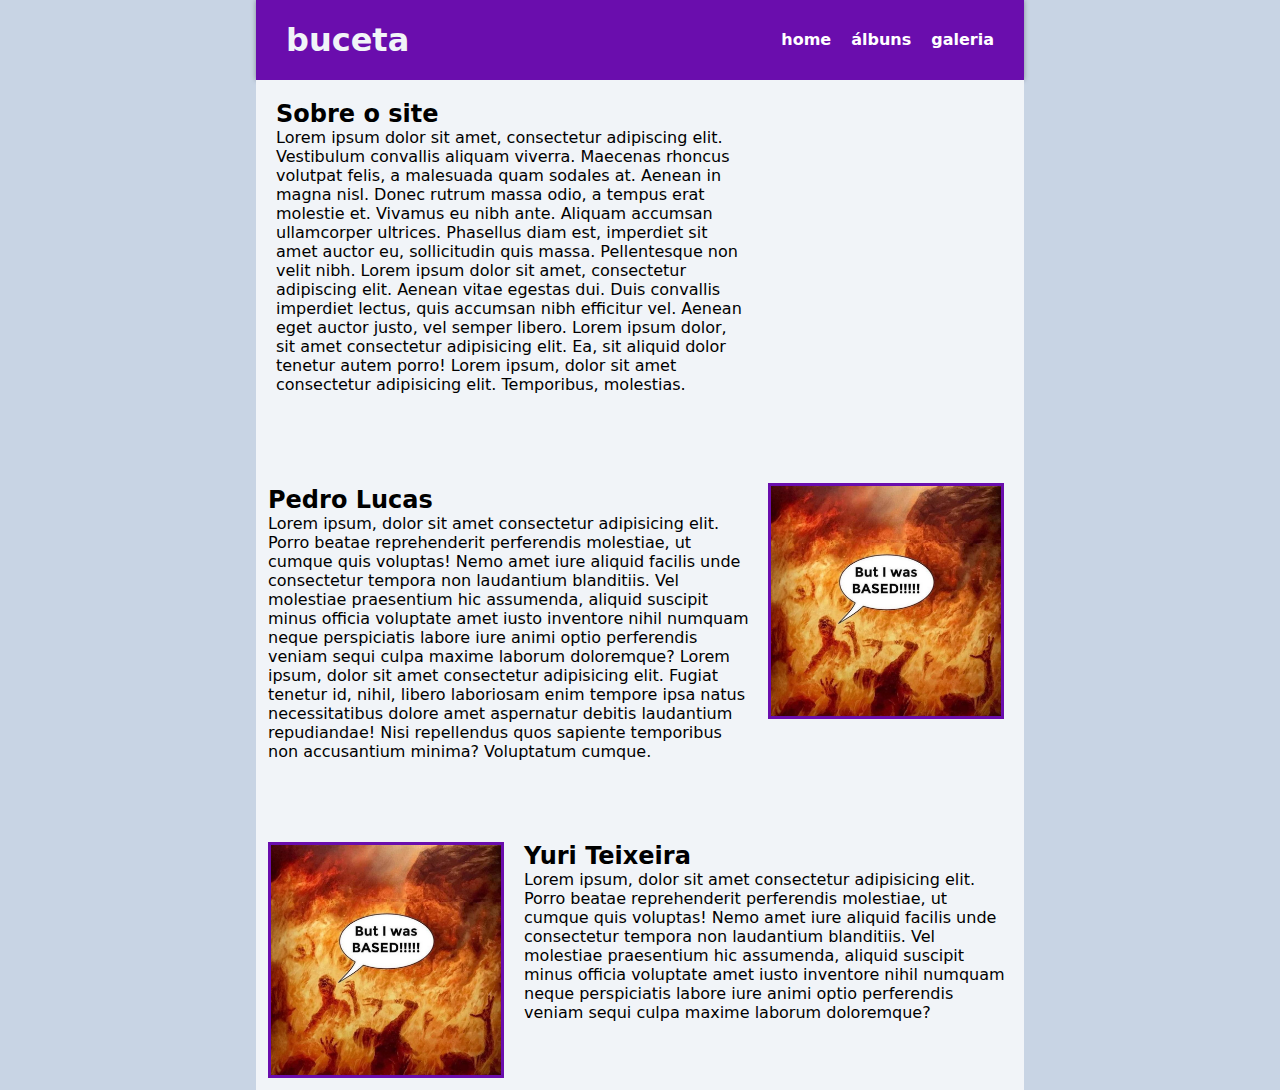
==== index.html @ 8d38eaa4 "alufhyp08e0fy" ====
<!DOCTYPE html>
<html lang="pt-br">
    <head>
        <meta charset="UTF-8">
        <meta name="viewport" content="width=device-width, initial-scale=1.0">
        <link rel="stylesheet" href="CSS/estilohome.css">
        <title>Projeto4BI</title>
    </head>
    <body>
        <header>
            <nav>
                <h1>buceta</h1>
                <ul>
                        <li><a href="">home</a></li>
                        <li><a href="HTML/discografia.html">álbuns</a></li>
                        <li><a href="">galeria</a></li>
                    </ul>
                </nav>    
            </header>
            <main>
                <div class="corposite">
                    <div class="post1">
                        <h2>Sobre o site</h2>
                        <p>Lorem ipsum dolor sit amet, consectetur adipiscing elit. Vestibulum convallis aliquam viverra. Maecenas rhoncus volutpat felis, a malesuada quam sodales at. Aenean in magna nisl. Donec rutrum massa odio, a tempus erat molestie et. Vivamus eu nibh ante. Aliquam accumsan ullamcorper ultrices. Phasellus diam est, imperdiet sit amet auctor eu, sollicitudin quis massa. Pellentesque non velit nibh. Lorem ipsum dolor sit amet, consectetur adipiscing elit. Aenean vitae egestas dui. Duis convallis imperdiet lectus, quis accumsan nibh efficitur vel. Aenean eget auctor justo, vel semper libero. Lorem ipsum dolor, sit amet consectetur adipisicing elit. Ea, sit aliquid dolor tenetur autem porro! Lorem ipsum, dolor sit amet consectetur adipisicing elit. Temporibus, molestias.</p>
                        <br>
                    </div>
                    <div class="post2">
                        <br>
                        <h2>Pedro Lucas</h2>
                        <p>Lorem ipsum, dolor sit amet consectetur adipisicing elit. Porro beatae reprehenderit perferendis molestiae, ut cumque quis voluptas! Nemo amet iure aliquid facilis unde consectetur tempora non laudantium blanditiis. Vel molestiae praesentium hic assumenda, aliquid suscipit minus officia voluptate amet iusto inventore nihil numquam neque perspiciatis labore iure animi optio perferendis veniam sequi culpa maxime laborum doloremque? Lorem ipsum, dolor sit amet consectetur adipisicing elit. Fugiat tenetur id, nihil, libero laboriosam enim tempore ipsa natus necessitatibus dolore amet aspernatur debitis laudantium repudiandae! Nisi repellendus quos sapiente temporibus non accusantium minima? Voluptatum cumque.</p>
                        <br><br><br>
                    </div>
                    <img class="imgpost2" src="IMGs/inferno.jpeg" width="90%">

                    <div class="post3">
                        <h2>Yuri Teixeira</h2>
                        <p>Lorem ipsum, dolor sit amet consectetur adipisicing elit. Porro beatae reprehenderit perferendis molestiae, ut cumque quis voluptas! Nemo amet iure aliquid facilis unde consectetur tempora non laudantium blanditiis. Vel molestiae praesentium hic assumenda, aliquid suscipit minus officia voluptate amet iusto inventore nihil numquam neque perspiciatis labore iure animi optio perferendis veniam sequi culpa maxime laborum doloremque?</p>
                    </div>
                    <img src="IMGs/inferno.jpeg" alt="teste" class="imgpost3" width="90%">
                    </div>
            </main>
    </body>
</html>
---- CSS/estilohome.css ----
@import url('https://fonts.googleapis.com/css2?family=Roboto+Mono:ital,wght@0,100..700;1,100..700&display=swap');

* {
    padding: 0;
    margin: 0;
    font-family: system-ui, -apple-system, BlinkMacSystemFont, 'Segoe UI', Roboto, Oxygen, Ubuntu, Cantarell, 'Open Sans', 'Helvetica Neue', sans-serif;
}
body {
    display: grid;
    background: #c8d4e4;
    grid-template-columns: 20% 1fr 20%;
    grid-template-rows: 1fr 100vh;
}
/* #506b9b 
    #3a498d
    #76a1b2
    #c8d4e4
    #f1f4f8
*/
main {
    grid-area: 2 / 2 / 2 / 2;
}
header {
    grid-area: 1 / 2 / 1 / 2;
}
nav {
    display: flex;
    justify-content: space-between;
    align-items: center;
    padding: 15px 30px;
    box-shadow: 0 0 5px rgba(0, 0, 0, 0.35);
    color: #f1f4f8;
    background: #6A0DAD;
    line-height: 50px;
}
nav ul {
    display: flex;
    list-style: none;
    gap: 20px;
    font-weight: 900;
}
nav a {
    color: white;
    text-decoration: none;
}
nav a:hover {
    font-style: italic;
    background: white;
    color: #6A0DAD;
}
.corposite {
    background: #f1f4f8;
    display: grid;
    grid-template-columns: 1fr 1fr 1fr;
    grid-template-rows: 1fr 1fr;
}
.post1 {
    padding: 20px;
    grid-area: 1 / 1 / 1 / 3;
}
#espaco {
    grid-area: 1 / 3 / 1 / 4;
}
.post2 {
    padding: 12px;
    grid-area: 2 / 1 / 2 / 3;
}
.imgpost2 {
    margin-top: 28px;
    margin-right: 12px;
    grid-area: 2 / 3 / 2 / 3;
    border: 3px solid #6A0DAD;
}
.post3 {
    padding: 12px;
    grid-area: 3 / 2 / 3 / 4;
}
.imgpost3 {
    margin: 12px;
    grid-area: 3 / 1 / 3 / 1;
    border: 3px solid #6A0DAD;
}
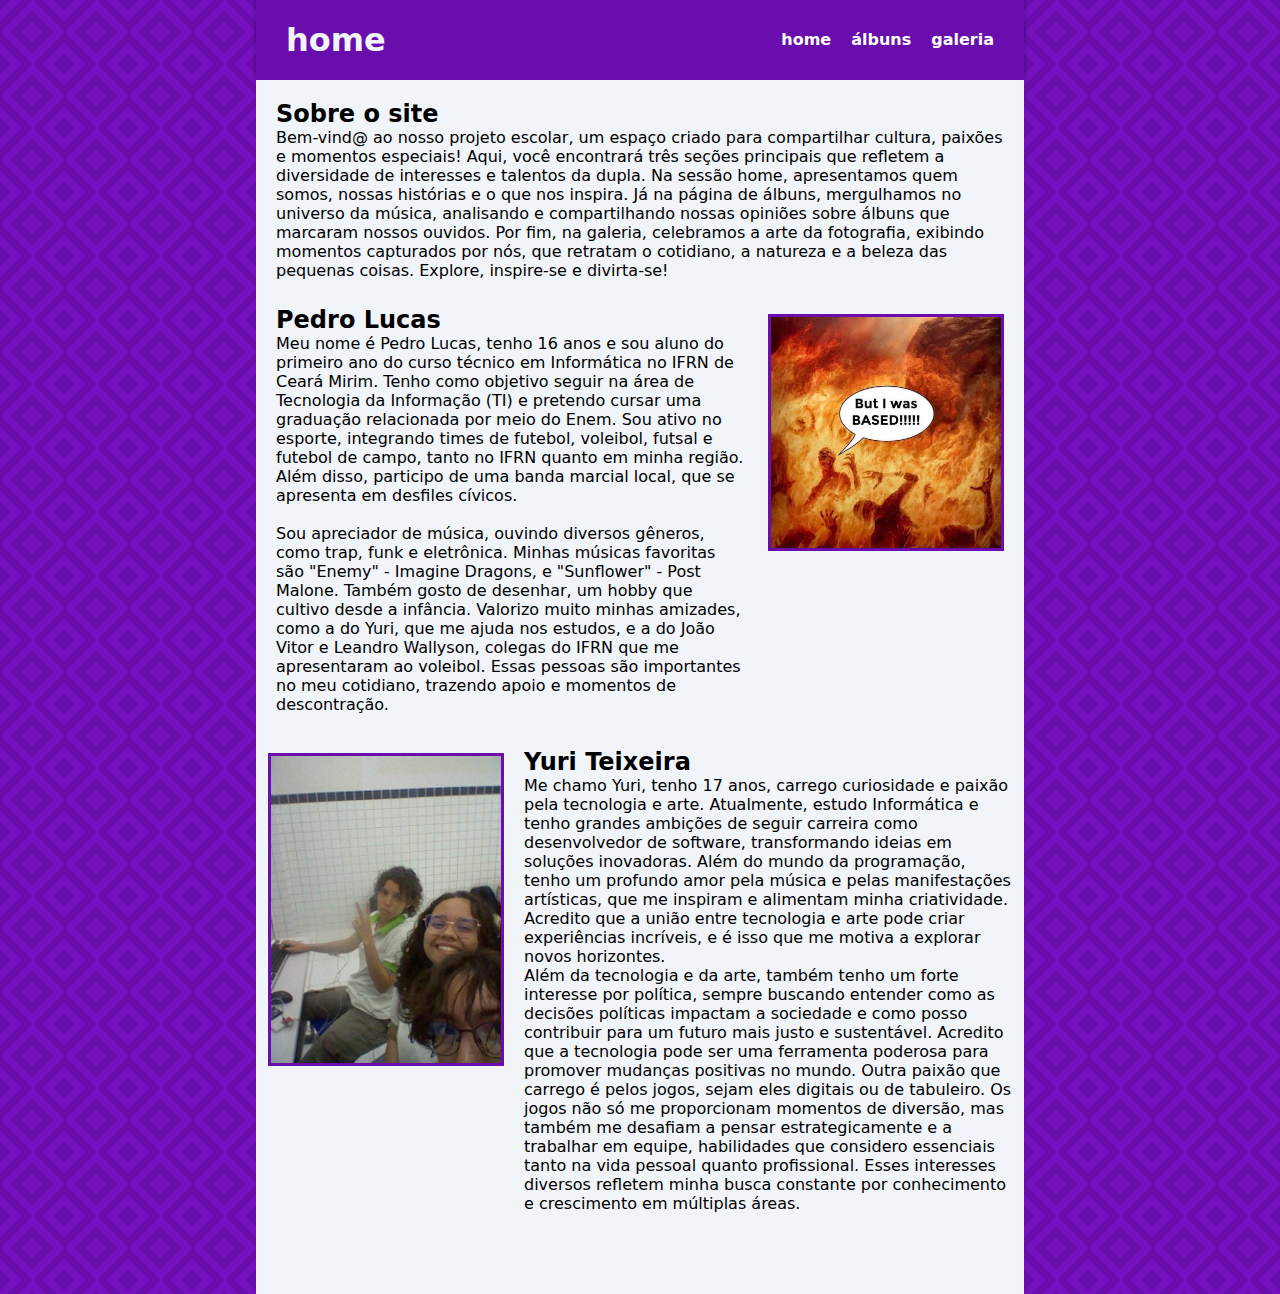
==== commit 6415e428: "TO QUASE TERMINANDO" ====
--- a/index.html
+++ b/index.html
@@ -9,11 +9,11 @@
     <body>
         <header>
             <nav>
-                <h1>buceta</h1>
+                <h1>home</h1>
                 <ul>
                         <li><a href="">home</a></li>
                         <li><a href="HTML/discografia.html">álbuns</a></li>
-                        <li><a href="">galeria</a></li>
+                        <li><a href="HTML/galeria.html">galeria</a></li>
                     </ul>
                 </nav>    
             </header>
@@ -21,23 +21,24 @@
                 <div class="corposite">
                     <div class="post1">
                         <h2>Sobre o site</h2>
-                        <p>Lorem ipsum dolor sit amet, consectetur adipiscing elit. Vestibulum convallis aliquam viverra. Maecenas rhoncus volutpat felis, a malesuada quam sodales at. Aenean in magna nisl. Donec rutrum massa odio, a tempus erat molestie et. Vivamus eu nibh ante. Aliquam accumsan ullamcorper ultrices. Phasellus diam est, imperdiet sit amet auctor eu, sollicitudin quis massa. Pellentesque non velit nibh. Lorem ipsum dolor sit amet, consectetur adipiscing elit. Aenean vitae egestas dui. Duis convallis imperdiet lectus, quis accumsan nibh efficitur vel. Aenean eget auctor justo, vel semper libero. Lorem ipsum dolor, sit amet consectetur adipisicing elit. Ea, sit aliquid dolor tenetur autem porro! Lorem ipsum, dolor sit amet consectetur adipisicing elit. Temporibus, molestias.</p>
-                        <br>
+                        <p>Bem-vind@ ao nosso projeto escolar, um espaço criado para compartilhar cultura, paixões e momentos especiais! Aqui, você encontrará três seções principais que refletem a diversidade de interesses e talentos da dupla. Na sessão home, apresentamos quem somos, nossas histórias e o que nos inspira. Já na página de álbuns, mergulhamos no universo da música, analisando e compartilhando nossas opiniões sobre álbuns que marcaram nossos ouvidos. Por fim, na galeria, celebramos a arte da fotografia, exibindo momentos capturados por nós, que retratam o cotidiano, a natureza e a beleza das pequenas coisas. Explore, inspire-se e divirta-se!</p>
                     </div>
                     <div class="post2">
+                        <h2>Pedro Lucas</h2>
+                        <p>Meu nome é Pedro Lucas, tenho 16 anos e sou aluno do primeiro ano do curso técnico em Informática no IFRN de Ceará Mirim. Tenho como objetivo seguir na área de Tecnologia da Informação (TI) e pretendo cursar uma graduação relacionada por meio do Enem. Sou ativo no esporte, integrando times de futebol, voleibol, futsal e futebol de campo, tanto no IFRN quanto em minha região. Além disso, participo de uma banda marcial local, que se apresenta em desfiles cívicos.</p>
                         <br>
-                        <h2>Pedro Lucas</h2>
-                        <p>Lorem ipsum, dolor sit amet consectetur adipisicing elit. Porro beatae reprehenderit perferendis molestiae, ut cumque quis voluptas! Nemo amet iure aliquid facilis unde consectetur tempora non laudantium blanditiis. Vel molestiae praesentium hic assumenda, aliquid suscipit minus officia voluptate amet iusto inventore nihil numquam neque perspiciatis labore iure animi optio perferendis veniam sequi culpa maxime laborum doloremque? Lorem ipsum, dolor sit amet consectetur adipisicing elit. Fugiat tenetur id, nihil, libero laboriosam enim tempore ipsa natus necessitatibus dolore amet aspernatur debitis laudantium repudiandae! Nisi repellendus quos sapiente temporibus non accusantium minima? Voluptatum cumque.</p>
+                        <p>Sou apreciador de música, ouvindo diversos gêneros, como trap, funk e eletrônica. Minhas músicas favoritas são "Enemy" - Imagine Dragons, e "Sunflower" - Post Malone. Também gosto de desenhar, um hobby que cultivo desde a infância. Valorizo muito minhas amizades, como a do Yuri, que me ajuda nos estudos, e a do João Vitor e Leandro Wallyson, colegas do IFRN que me apresentaram ao voleibol. Essas pessoas são importantes no meu cotidiano, trazendo apoio e momentos de descontração.</p>
                         <br><br><br>
                     </div>
                     <img class="imgpost2" src="IMGs/inferno.jpeg" width="90%">
 
                     <div class="post3">
                         <h2>Yuri Teixeira</h2>
-                        <p>Lorem ipsum, dolor sit amet consectetur adipisicing elit. Porro beatae reprehenderit perferendis molestiae, ut cumque quis voluptas! Nemo amet iure aliquid facilis unde consectetur tempora non laudantium blanditiis. Vel molestiae praesentium hic assumenda, aliquid suscipit minus officia voluptate amet iusto inventore nihil numquam neque perspiciatis labore iure animi optio perferendis veniam sequi culpa maxime laborum doloremque?</p>
+                        <p>Me chamo Yuri, tenho 17 anos, carrego curiosidade e paixão pela tecnologia e arte. Atualmente, estudo Informática e tenho grandes ambições de seguir carreira como desenvolvedor de software, transformando ideias em soluções inovadoras. Além do mundo da programação, tenho um profundo amor pela música e pelas manifestações artísticas, que me inspiram e alimentam minha criatividade. Acredito que a união entre tecnologia e arte pode criar experiências incríveis, e é isso que me motiva a explorar novos horizontes.</p>
+                        <p>Além da tecnologia e da arte, também tenho um forte interesse por política, sempre buscando entender como as decisões políticas impactam a sociedade e como posso contribuir para um futuro mais justo e sustentável. Acredito que a tecnologia pode ser uma ferramenta poderosa para promover mudanças positivas no mundo. Outra paixão que carrego é pelos jogos, sejam eles digitais ou de tabuleiro. Os jogos não só me proporcionam momentos de diversão, mas também me desafiam a pensar estrategicamente e a trabalhar em equipe, habilidades que considero essenciais tanto na vida pessoal quanto profissional. Esses interesses diversos refletem minha busca constante por conhecimento e crescimento em múltiplas áreas.</p>
                     </div>
-                    <img src="IMGs/inferno.jpeg" alt="teste" class="imgpost3" width="90%">
-                    </div>
+                    <img src="IMGs/fototeste.jpeg" alt="teste" class="imgpost3" width="90%">
+                </div>
             </main>
     </body>
 </html>--- a/CSS/estilohome.css
+++ b/CSS/estilohome.css
@@ -1,5 +1,3 @@
-@import url('https://fonts.googleapis.com/css2?family=Roboto+Mono:ital,wght@0,100..700;1,100..700&display=swap');
-
 * {
     padding: 0;
     margin: 0;
@@ -7,7 +5,21 @@
 }
 body {
     display: grid;
-    background: #c8d4e4;
+    background: linear-gradient(45deg,#0000 calc(25%/3), #7611bf 0 calc(50%/3),
+      #0000 0 calc(250%/3), #7611bf 0 calc(275%/3),
+      #0000 0),linear-gradient( 45deg,#7611bf calc(25%/3), #0000 0 calc(50%/3),
+      #7611bf 0 25%, #0000 0 75%,
+      #7611bf 0 calc(250%/3), #0000 0 calc(275%/3),
+      #7611bf 0),
+      linear-gradient(-45deg,#0000 calc(25%/3), #7611bf 0 calc(50%/3),
+      #0000 0 calc(250%/3), #7611bf 0 calc(275%/3),
+      #0000 0),linear-gradient(-45deg,#7611bf calc(25%/3), #0000 0 calc(50%/3),
+      #7611bf 0 25%, #0000 0 75%,
+      #7611bf 0 calc(250%/3), #0000 0 calc(275%/3),
+      #7611bf 0)
+      #6a0dad;
+    background-size: 64px 64px;
+    background-position: 0 0, 32px  32px;
     grid-template-columns: 20% 1fr 20%;
     grid-template-rows: 1fr 100vh;
 }
@@ -48,21 +60,24 @@
     background: white;
     color: #6A0DAD;
 }
+p {
+    font-weight: 300;
+}
 .corposite {
     background: #f1f4f8;
     display: grid;
     grid-template-columns: 1fr 1fr 1fr;
-    grid-template-rows: 1fr 1fr;
+    grid-template-rows: 17% 37% 16% 16%;
 }
 .post1 {
     padding: 20px;
-    grid-area: 1 / 1 / 1 / 3;
+    grid-area: 1 / 1 / 1 / 4;
 }
 #espaco {
     grid-area: 1 / 3 / 1 / 4;
 }
 .post2 {
-    padding: 12px;
+    padding: 20px;
     grid-area: 2 / 1 / 2 / 3;
 }
 .imgpost2 {
@@ -73,10 +88,11 @@
 }
 .post3 {
     padding: 12px;
-    grid-area: 3 / 2 / 3 / 4;
+    grid-area: 3 / 2 / 4 / 4;
 }
 .imgpost3 {
     margin: 12px;
+    margin-top: 17px;
     grid-area: 3 / 1 / 3 / 1;
     border: 3px solid #6A0DAD;
 }
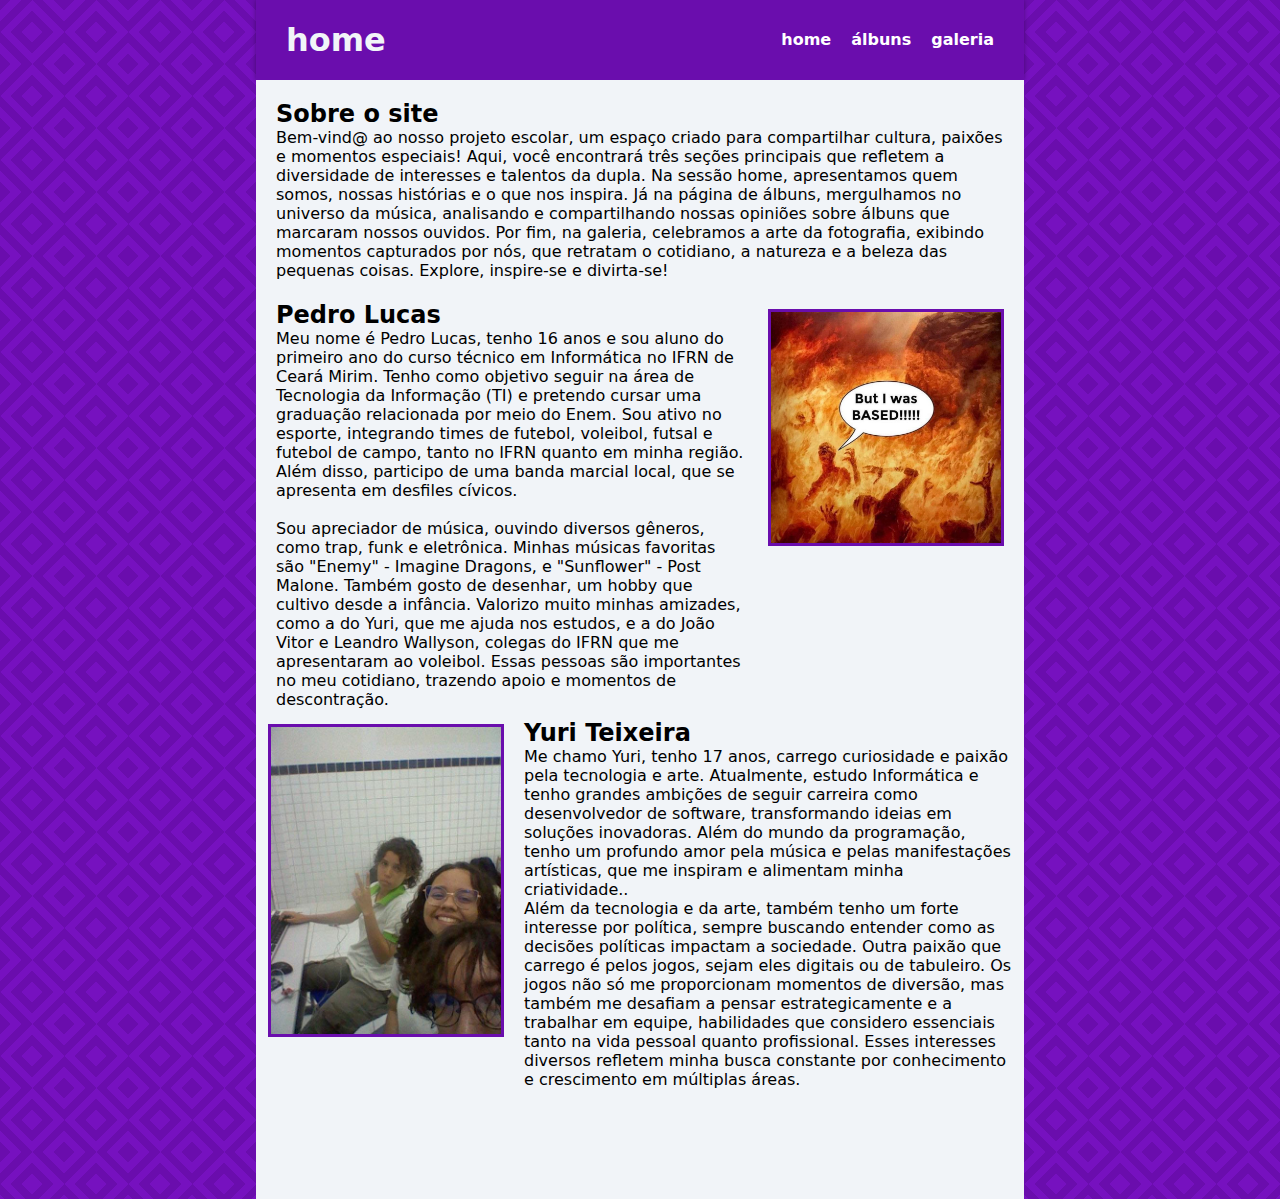
==== commit e5852ee9: "quase la so falta tudo" ====
--- a/index.html
+++ b/index.html
@@ -34,8 +34,8 @@
 
                     <div class="post3">
                         <h2>Yuri Teixeira</h2>
-                        <p>Me chamo Yuri, tenho 17 anos, carrego curiosidade e paixão pela tecnologia e arte. Atualmente, estudo Informática e tenho grandes ambições de seguir carreira como desenvolvedor de software, transformando ideias em soluções inovadoras. Além do mundo da programação, tenho um profundo amor pela música e pelas manifestações artísticas, que me inspiram e alimentam minha criatividade. Acredito que a união entre tecnologia e arte pode criar experiências incríveis, e é isso que me motiva a explorar novos horizontes.</p>
-                        <p>Além da tecnologia e da arte, também tenho um forte interesse por política, sempre buscando entender como as decisões políticas impactam a sociedade e como posso contribuir para um futuro mais justo e sustentável. Acredito que a tecnologia pode ser uma ferramenta poderosa para promover mudanças positivas no mundo. Outra paixão que carrego é pelos jogos, sejam eles digitais ou de tabuleiro. Os jogos não só me proporcionam momentos de diversão, mas também me desafiam a pensar estrategicamente e a trabalhar em equipe, habilidades que considero essenciais tanto na vida pessoal quanto profissional. Esses interesses diversos refletem minha busca constante por conhecimento e crescimento em múltiplas áreas.</p>
+                        <p>Me chamo Yuri, tenho 17 anos, carrego curiosidade e paixão pela tecnologia e arte. Atualmente, estudo Informática e tenho grandes ambições de seguir carreira como desenvolvedor de software, transformando ideias em soluções inovadoras. Além do mundo da programação, tenho um profundo amor pela música e pelas manifestações artísticas, que me inspiram e alimentam minha criatividade..</p>
+                        <p>Além da tecnologia e da arte, também tenho um forte interesse por política, sempre buscando entender como as decisões políticas impactam a sociedade. Outra paixão que carrego é pelos jogos, sejam eles digitais ou de tabuleiro. Os jogos não só me proporcionam momentos de diversão, mas também me desafiam a pensar estrategicamente e a trabalhar em equipe, habilidades que considero essenciais tanto na vida pessoal quanto profissional. Esses interesses diversos refletem minha busca constante por conhecimento e crescimento em múltiplas áreas.</p>
                     </div>
                     <img src="IMGs/fototeste.jpeg" alt="teste" class="imgpost3" width="90%">
                 </div>
--- a/CSS/estilohome.css
+++ b/CSS/estilohome.css
@@ -67,7 +67,7 @@
     background: #f1f4f8;
     display: grid;
     grid-template-columns: 1fr 1fr 1fr;
-    grid-template-rows: 17% 37% 16% 16%;
+    grid-template-rows: 18% 38% 20% 25%;
 }
 .post1 {
     padding: 20px;
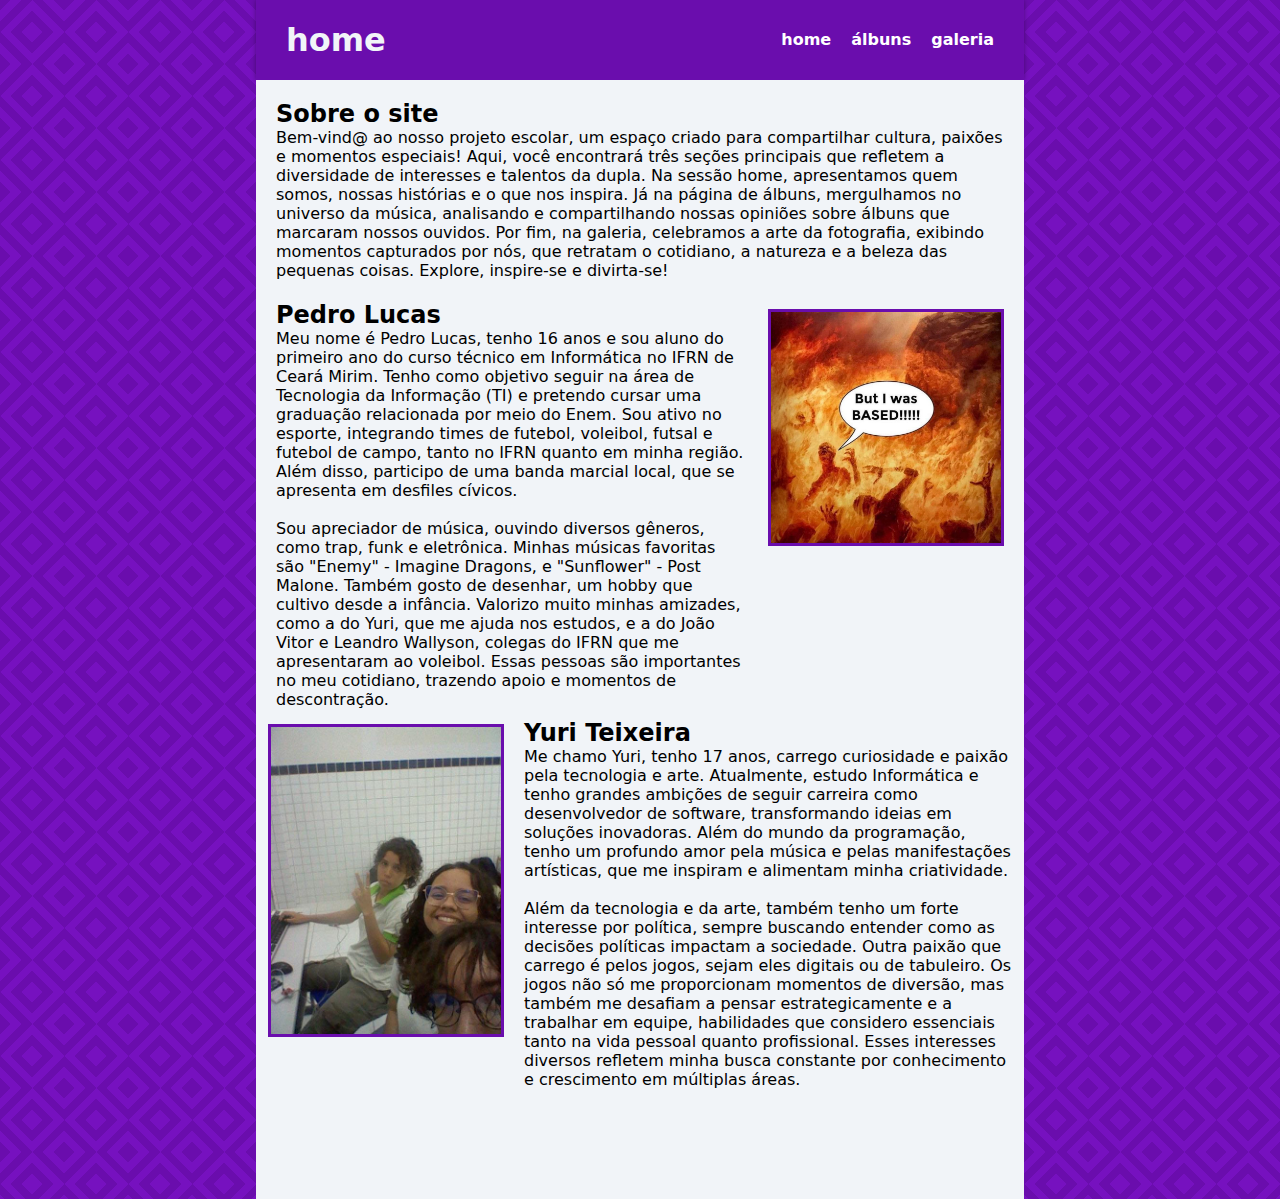
==== commit 05932b72: "comita ai" ====
--- a/index.html
+++ b/index.html
@@ -34,7 +34,7 @@
 
                     <div class="post3">
                         <h2>Yuri Teixeira</h2>
-                        <p>Me chamo Yuri, tenho 17 anos, carrego curiosidade e paixão pela tecnologia e arte. Atualmente, estudo Informática e tenho grandes ambições de seguir carreira como desenvolvedor de software, transformando ideias em soluções inovadoras. Além do mundo da programação, tenho um profundo amor pela música e pelas manifestações artísticas, que me inspiram e alimentam minha criatividade..</p>
+                        <p>Me chamo Yuri, tenho 17 anos, carrego curiosidade e paixão pela tecnologia e arte. Atualmente, estudo Informática e tenho grandes ambições de seguir carreira como desenvolvedor de software, transformando ideias em soluções inovadoras. Além do mundo da programação, tenho um profundo amor pela música e pelas manifestações artísticas, que me inspiram e alimentam minha criatividade.</p><br>
                         <p>Além da tecnologia e da arte, também tenho um forte interesse por política, sempre buscando entender como as decisões políticas impactam a sociedade. Outra paixão que carrego é pelos jogos, sejam eles digitais ou de tabuleiro. Os jogos não só me proporcionam momentos de diversão, mas também me desafiam a pensar estrategicamente e a trabalhar em equipe, habilidades que considero essenciais tanto na vida pessoal quanto profissional. Esses interesses diversos refletem minha busca constante por conhecimento e crescimento em múltiplas áreas.</p>
                     </div>
                     <img src="IMGs/fototeste.jpeg" alt="teste" class="imgpost3" width="90%">
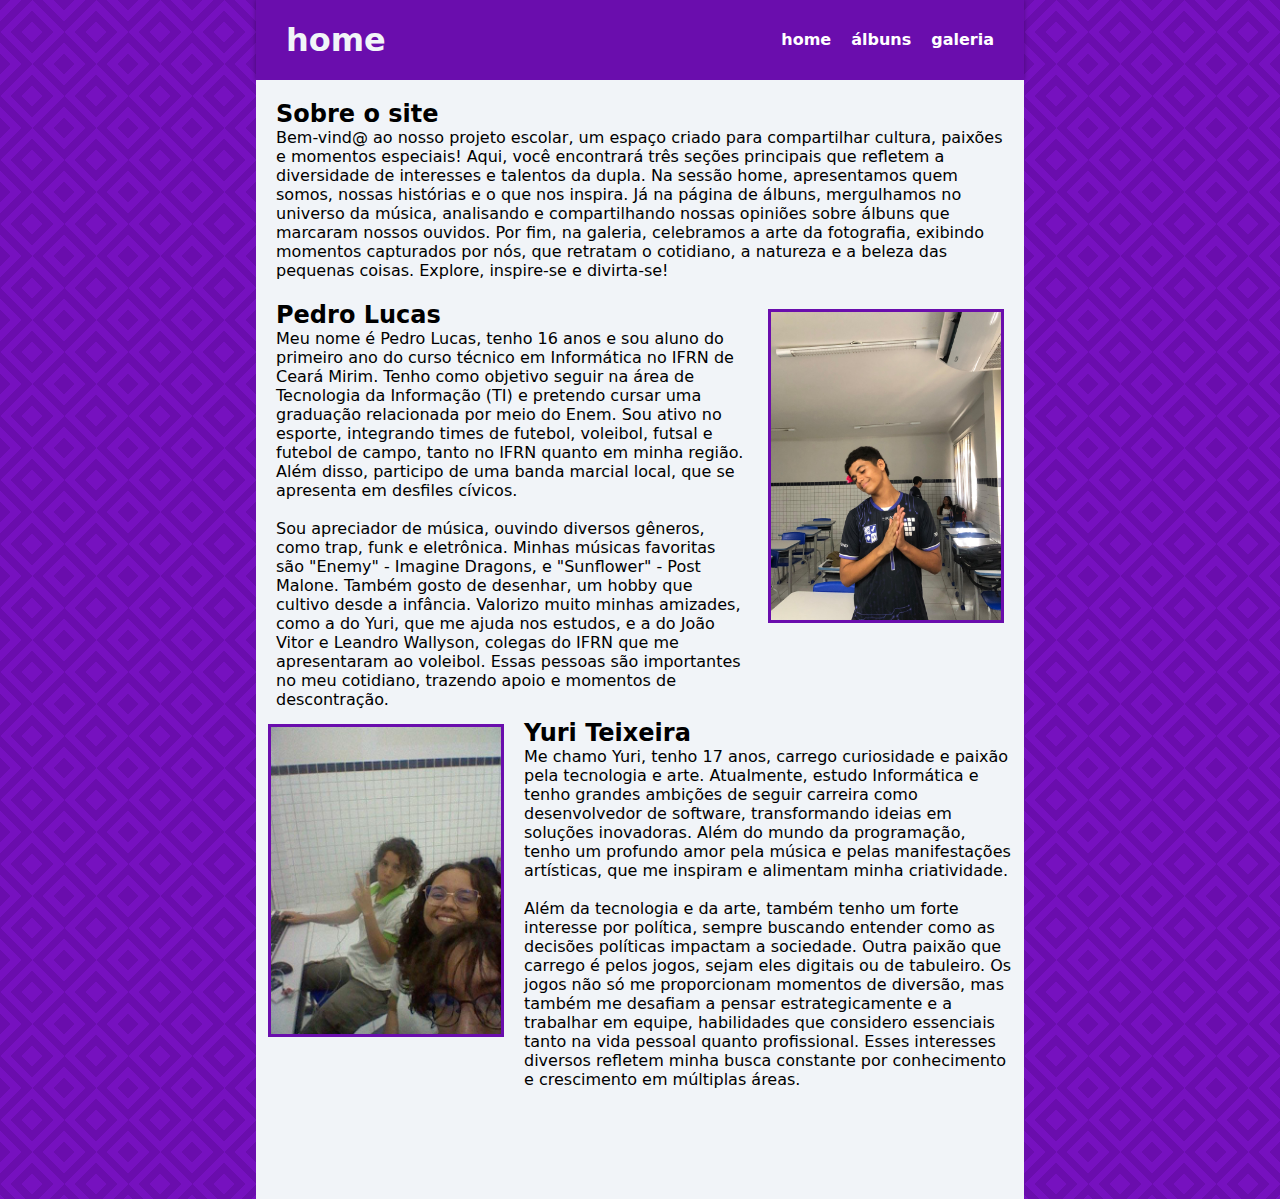
==== commit 7950b478: "Update index.html" ====
--- a/index.html
+++ b/index.html
@@ -30,15 +30,15 @@
                         <p>Sou apreciador de música, ouvindo diversos gêneros, como trap, funk e eletrônica. Minhas músicas favoritas são "Enemy" - Imagine Dragons, e "Sunflower" - Post Malone. Também gosto de desenhar, um hobby que cultivo desde a infância. Valorizo muito minhas amizades, como a do Yuri, que me ajuda nos estudos, e a do João Vitor e Leandro Wallyson, colegas do IFRN que me apresentaram ao voleibol. Essas pessoas são importantes no meu cotidiano, trazendo apoio e momentos de descontração.</p>
                         <br><br><br>
                     </div>
-                    <img class="imgpost2" src="IMGs/inferno.jpeg" width="90%">
+                    <img class="imgpost2" src="IMGs/pedrocomflor.jpeg" alt="Pedro Lucas" width="90%">
 
                     <div class="post3">
                         <h2>Yuri Teixeira</h2>
                         <p>Me chamo Yuri, tenho 17 anos, carrego curiosidade e paixão pela tecnologia e arte. Atualmente, estudo Informática e tenho grandes ambições de seguir carreira como desenvolvedor de software, transformando ideias em soluções inovadoras. Além do mundo da programação, tenho um profundo amor pela música e pelas manifestações artísticas, que me inspiram e alimentam minha criatividade.</p><br>
                         <p>Além da tecnologia e da arte, também tenho um forte interesse por política, sempre buscando entender como as decisões políticas impactam a sociedade. Outra paixão que carrego é pelos jogos, sejam eles digitais ou de tabuleiro. Os jogos não só me proporcionam momentos de diversão, mas também me desafiam a pensar estrategicamente e a trabalhar em equipe, habilidades que considero essenciais tanto na vida pessoal quanto profissional. Esses interesses diversos refletem minha busca constante por conhecimento e crescimento em múltiplas áreas.</p>
                     </div>
-                    <img src="IMGs/fototeste.jpeg" alt="teste" class="imgpost3" width="90%">
+                    <img src="IMGs/yuriannasophia.jpeg" alt="Yuri Teixeira" class="imgpost3" width="90%">
                 </div>
             </main>
     </body>
-</html>+</html>
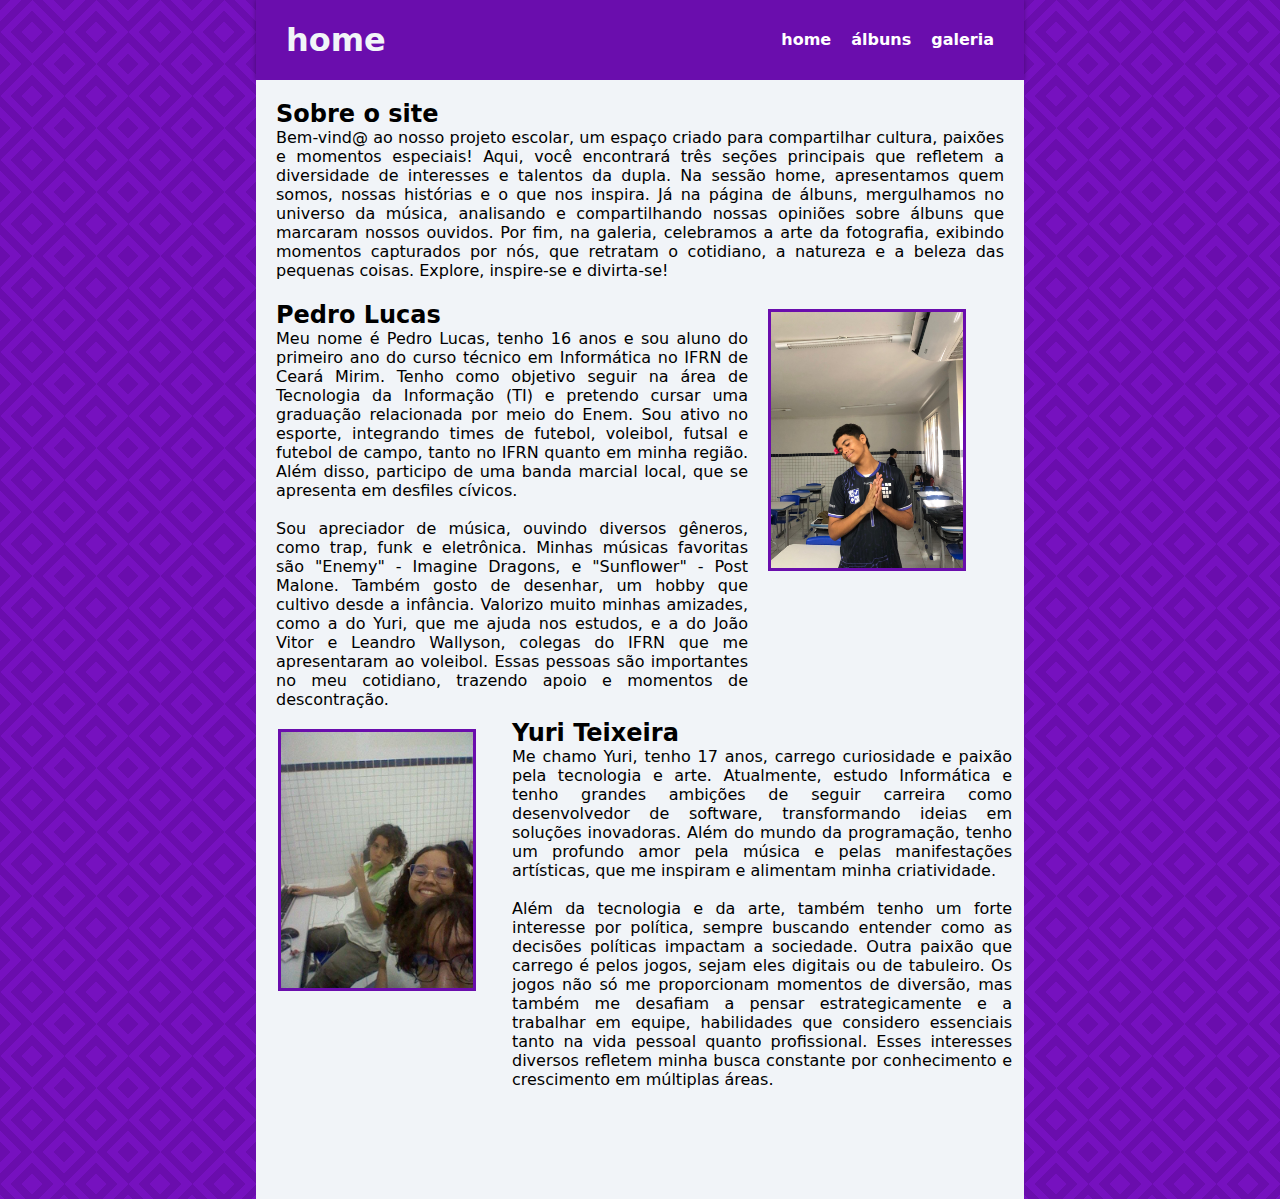
==== commit 7dae25c7: "responsividade" ====
--- a/index.html
+++ b/index.html
@@ -5,6 +5,12 @@
         <meta name="viewport" content="width=device-width, initial-scale=1.0">
         <link rel="stylesheet" href="CSS/estilohome.css">
         <title>Projeto4BI</title>
+        <!--Membros do projeto
+        Pedro Lucas,
+        Yuri Teixeira
+
+        AUTORIA WEB
+        -->
     </head>
     <body>
         <header>
@@ -30,14 +36,14 @@
                         <p>Sou apreciador de música, ouvindo diversos gêneros, como trap, funk e eletrônica. Minhas músicas favoritas são "Enemy" - Imagine Dragons, e "Sunflower" - Post Malone. Também gosto de desenhar, um hobby que cultivo desde a infância. Valorizo muito minhas amizades, como a do Yuri, que me ajuda nos estudos, e a do João Vitor e Leandro Wallyson, colegas do IFRN que me apresentaram ao voleibol. Essas pessoas são importantes no meu cotidiano, trazendo apoio e momentos de descontração.</p>
                         <br><br><br>
                     </div>
-                    <img class="imgpost2" src="IMGs/pedrocomflor.jpeg" alt="Pedro Lucas" width="90%">
+                    <img class="imgpost2" src="IMGs/pedrocomflor.jpeg" alt="Pedro Lucas" width="75%">
 
                     <div class="post3">
                         <h2>Yuri Teixeira</h2>
                         <p>Me chamo Yuri, tenho 17 anos, carrego curiosidade e paixão pela tecnologia e arte. Atualmente, estudo Informática e tenho grandes ambições de seguir carreira como desenvolvedor de software, transformando ideias em soluções inovadoras. Além do mundo da programação, tenho um profundo amor pela música e pelas manifestações artísticas, que me inspiram e alimentam minha criatividade.</p><br>
                         <p>Além da tecnologia e da arte, também tenho um forte interesse por política, sempre buscando entender como as decisões políticas impactam a sociedade. Outra paixão que carrego é pelos jogos, sejam eles digitais ou de tabuleiro. Os jogos não só me proporcionam momentos de diversão, mas também me desafiam a pensar estrategicamente e a trabalhar em equipe, habilidades que considero essenciais tanto na vida pessoal quanto profissional. Esses interesses diversos refletem minha busca constante por conhecimento e crescimento em múltiplas áreas.</p>
                     </div>
-                    <img src="IMGs/yuriannasophia.jpeg" alt="Yuri Teixeira" class="imgpost3" width="90%">
+                    <img src="IMGs/yuriannasophia.jpeg" alt="Yuri Teixeira" class="imgpost3" width="75%">
                 </div>
             </main>
     </body>
--- a/CSS/estilohome.css
+++ b/CSS/estilohome.css
@@ -23,12 +23,6 @@
     grid-template-columns: 20% 1fr 20%;
     grid-template-rows: 1fr 100vh;
 }
-/* #506b9b 
-    #3a498d
-    #76a1b2
-    #c8d4e4
-    #f1f4f8
-*/
 main {
     grid-area: 2 / 2 / 2 / 2;
 }
@@ -62,6 +56,7 @@
 }
 p {
     font-weight: 300;
+    text-align: justify;
 }
 .corposite {
     background: #f1f4f8;
@@ -88,11 +83,41 @@
 }
 .post3 {
     padding: 12px;
+    padding-left: 0px;
     grid-area: 3 / 2 / 4 / 4;
 }
 .imgpost3 {
-    margin: 12px;
-    margin-top: 17px;
+    margin: 22px;
     grid-area: 3 / 1 / 3 / 1;
     border: 3px solid #6A0DAD;
 }
+@media (max-width: 720px) {
+    nav {
+        flex-direction: row;
+        text-align: center;
+    }
+    nav ul {
+        flex-direction: row;
+        gap: 10px;
+    }
+    .corposite {
+        display: flex;
+        flex-direction: column;
+    }
+    .post2 {
+        margin: 5px 5px 5px 0;
+        padding-bottom: 0;
+        margin-bottom: 0;
+    }
+    .imgpost2 {
+        padding-top: 0;
+        margin-top: 0;
+        margin: 0 auto;
+    }
+    .post3 {
+        margin: 5px 25px 5px 25px;
+    }
+    .imgpost3 {
+        margin: 0 auto;
+    }
+}